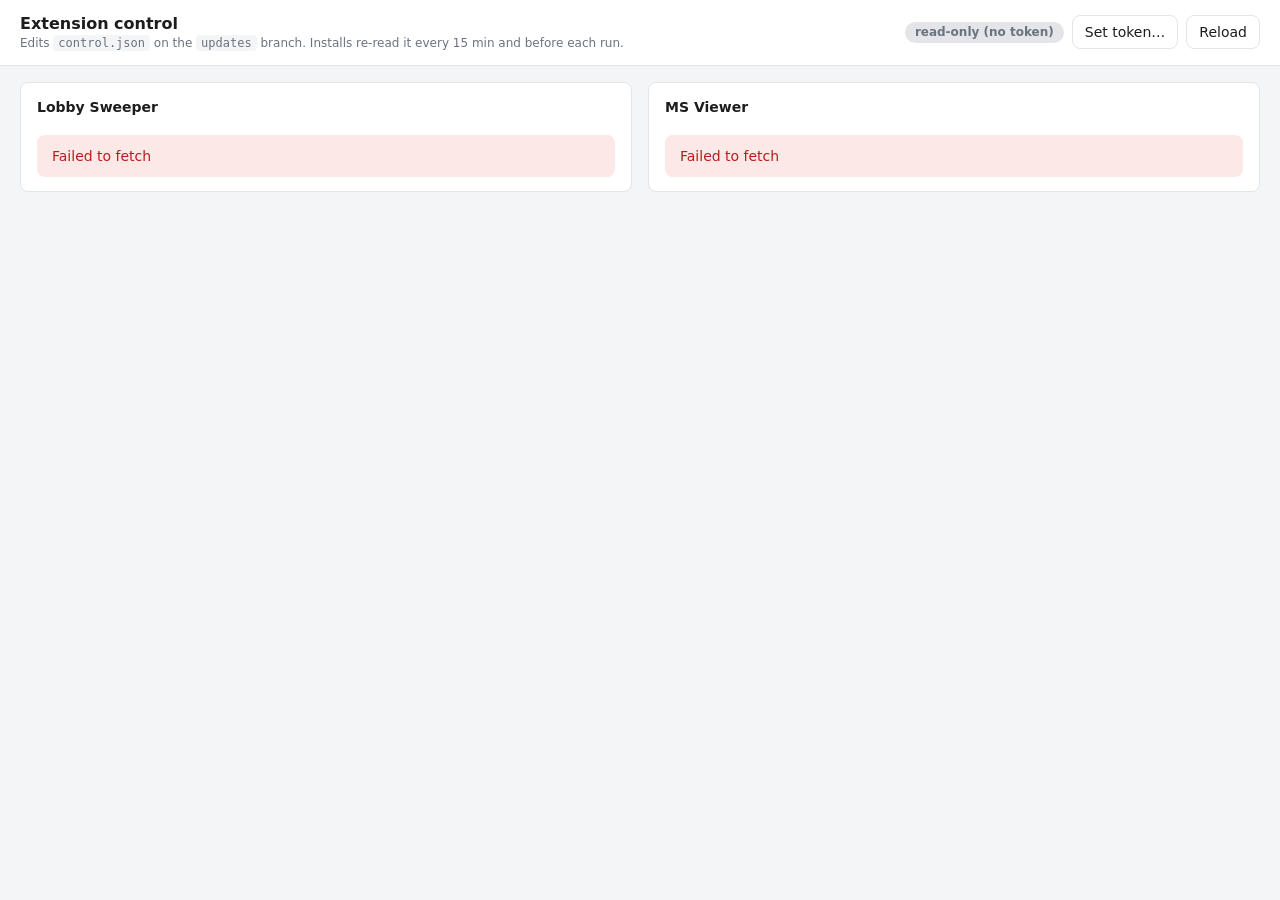
==== .github/admin/index.html @ 785a36aa "Control admin page (GitHub Pages on the updates branch) + publish-admin workflow" ====
<!doctype html>
<html lang="en">
<head>
<meta charset="utf-8" />
<meta name="viewport" content="width=device-width, initial-scale=1" />
<title>Extension control — LTL_Viewer</title>
<style>
  :root { --bg:#f4f5f7; --panel:#fff; --text:#1d1d1f; --muted:#6b7280; --border:#e3e5e8; --primary:#1a73e8;
          --good:#1b7f3b; --good-bg:#e6f4ea; --warn:#b45309; --warn-bg:#fff4e5; --bad:#b91c1c; --bad-bg:#fde8e8; --r:8px; color-scheme: light dark; }
  @media (prefers-color-scheme: dark) { :root { --bg:#15171a; --panel:#1f2226; --text:#e8eaed; --muted:#9aa0a6; --border:#33373d;
          --good-bg:#123a20; --warn-bg:#3d2a0a; --bad-bg:#4a1414; } }
  * { box-sizing: border-box; }
  body { margin:0; font:14px/1.45 system-ui,-apple-system,"Segoe UI",Roboto,sans-serif; color:var(--text); background:var(--bg); }
  header { display:flex; align-items:center; justify-content:space-between; gap:16px; padding:12px 20px; background:var(--panel); border-bottom:1px solid var(--border); flex-wrap:wrap; }
  h1 { font-size:16px; margin:0; } h2 { font-size:14px; margin:0 0 8px; }
  main { padding:16px 20px; display:grid; gap:16px; grid-template-columns:repeat(auto-fit,minmax(460px,1fr)); align-items:start; }
  .card { background:var(--panel); border:1px solid var(--border); border-radius:var(--r); padding:14px 16px; display:grid; gap:10px; }
  .card.wide { grid-column: 1 / -1; }
  .muted { color:var(--muted); } .hint { color:var(--muted); font-size:12px; margin:0; }
  code { font-size:12px; background:var(--bg); padding:1px 5px; border-radius:4px; }
  .btn { border:1px solid var(--border); background:var(--panel); color:var(--text); padding:6px 12px; border-radius:var(--r); cursor:pointer; font:inherit; }
  .btn:hover { border-color:var(--primary); } .btn:disabled { opacity:.5; cursor:not-allowed; }
  .btn-primary { background:var(--primary); color:#fff; border-color:var(--primary); }
  .btn-danger { color:var(--bad); border-color:var(--bad); } .btn-danger:hover { background:var(--bad-bg); }
  .btn-sm { padding:3px 9px; font-size:12px; }
  input[type=text], input[type=password], select, textarea { font:inherit; padding:6px 10px; border:1px solid var(--border); border-radius:var(--r); background:var(--bg); color:var(--text); width:100%; }
  textarea { font:12px/1.4 ui-monospace,Consolas,monospace; min-height:220px; resize:vertical; }
  .row { display:flex; gap:8px; align-items:center; flex-wrap:wrap; }
  .field { display:grid; gap:4px; } .field > label { font-size:12px; color:var(--muted); }
  .pill { display:inline-block; padding:2px 10px; border-radius:999px; font-size:12px; font-weight:600; }
  .pill-good { background:var(--good-bg); color:var(--good); } .pill-bad { background:var(--bad-bg); color:var(--bad); } .pill-warn { background:var(--warn-bg); color:var(--warn); } .pill-muted { background:var(--border); color:var(--muted); }
  .switch { display:inline-flex; align-items:center; gap:8px; cursor:pointer; font-weight:600; }
  .switch input { width:18px; height:18px; }
  table { width:100%; border-collapse:collapse; font-size:13px; }
  th, td { text-align:left; padding:6px 8px; border-bottom:1px solid var(--border); vertical-align:top; }
  th { color:var(--muted); font-weight:600; font-size:12px; }
  td.msg { color:var(--muted); max-width:340px; }
  .banner { padding:10px 14px; border-radius:var(--r); border:1px solid var(--border); background:var(--panel); }
  .banner.ok { background:var(--good-bg); color:var(--good); border-color:transparent; }
  .banner.err { background:var(--bad-bg); color:var(--bad); border-color:transparent; }
  .banner.warn { background:var(--warn-bg); color:var(--warn); border-color:transparent; }
  [hidden] { display:none !important; }
  .dirty { outline:2px solid var(--warn); outline-offset:2px; }
</style>
</head>
<body>
<header>
  <div>
    <h1>Extension control</h1>
    <p class="hint">Edits <code>control.json</code> on the <code>updates</code> branch. Installs re-read it every 15 min and before each run.</p>
  </div>
  <div class="row">
    <span id="who" class="pill pill-muted">not signed in</span>
    <button id="btnToken" class="btn">Set token…</button>
    <button id="btnReload" class="btn">Reload</button>
  </div>
</header>

<div id="banner" class="banner" hidden style="margin:12px 20px 0"></div>

<section id="tokenCard" class="card" style="margin:12px 20px 0" hidden>
  <h2>GitHub token</h2>
  <p class="hint">Needed only to <strong>save</strong>. A fine-grained personal access token for <code>sparrrow1011/LTL_Viewer</code> with <em>Contents: Read and write</em>. Stored in this browser only (localStorage). <a href="https://github.com/settings/personal-access-tokens/new" target="_blank" rel="noopener">Create one</a>.</p>
  <div class="row">
    <input id="token" type="password" placeholder="github_pat_…" autocomplete="off" style="max-width:520px" />
    <button id="btnSaveToken" class="btn btn-primary">Save token</button>
    <button id="btnClearToken" class="btn">Forget</button>
  </div>
</section>

<main id="main"></main>

<template id="tplExt">
  <section class="card ext">
    <div class="row" style="justify-content:space-between">
      <h2 style="margin:0"><span class="name"></span> <span class="ver pill pill-muted"></span></h2>
      <span class="state pill"></span>
    </div>
    <p class="hint sha"></p>

    <label class="switch"><input type="checkbox" class="f-enabled" /> Enabled for everyone</label>
    <div class="field"><label>Message shown when disabled</label><input type="text" class="f-message" placeholder="e.g. Paused for maintenance until 15:00 — Mayowa" /></div>
    <div class="field"><label>Notice shown while enabled (optional)</label><input type="text" class="f-notice" placeholder="e.g. New version out — check for updates" /></div>
    <div class="field"><label>Minimum version allowed</label><div class="row"><input type="text" class="f-minver" style="max-width:140px" /><span class="hint latest"></span><button type="button" class="btn btn-sm f-minver-latest">Use latest</button></div></div>

    <h2 style="margin-top:6px">Per-user overrides <span class="hint">(SMC alias, lowercase)</span></h2>
    <table class="users"><thead><tr><th>Alias</th><th>State</th><th>Message</th><th></th></tr></thead><tbody></tbody></table>
    <div class="row">
      <input type="text" class="f-newuser" placeholder="alias" style="max-width:160px" />
      <input type="text" class="f-newuser-msg" placeholder="message (optional)" style="max-width:320px" />
      <button type="button" class="btn btn-sm btn-danger f-adduser-off">Disable user</button>
      <button type="button" class="btn btn-sm f-adduser-on">Allow user (override global off)</button>
    </div>

    <h2 style="margin-top:6px">Per-install overrides <span class="hint">(install ID from the user's Settings → This install)</span></h2>
    <table class="installs"><thead><tr><th>Install ID</th><th>State</th><th>Message</th><th></th></tr></thead><tbody></tbody></table>
    <div class="row">
      <input type="text" class="f-newinst" placeholder="install id" style="max-width:200px" />
      <input type="text" class="f-newinst-msg" placeholder="message (optional)" style="max-width:320px" />
      <button type="button" class="btn btn-sm btn-danger f-addinst-off">Disable install</button>
      <button type="button" class="btn btn-sm f-addinst-on">Allow install</button>
    </div>

    <details><summary class="hint">Raw JSON</summary><textarea class="raw" spellcheck="false"></textarea><div class="row" style="margin-top:6px"><button type="button" class="btn btn-sm f-apply-raw">Apply raw JSON to form</button></div></details>

    <div class="row" style="justify-content:space-between; margin-top:4px">
      <span class="hint dirtymsg"></span>
      <div class="row">
        <button type="button" class="btn f-revert">Revert</button>
        <button type="button" class="btn btn-primary f-save">Save to GitHub</button>
      </div>
    </div>
  </section>
</template>

<script>
(() => {
  "use strict";
  const OWNER = "sparrrow1011", REPO = "LTL_Viewer", BRANCH = "updates";
  const EXTS = [
    { slug: "lobby-sweeper", name: "Lobby Sweeper" },
    { slug: "ms-viewer", name: "MS Viewer" },
  ];
  const RAW = (p) => `https://raw.githubusercontent.com/${OWNER}/${REPO}/${BRANCH}/${p}?t=${Date.now()}`;
  const API = `https://api.github.com/repos/${OWNER}/${REPO}/contents`;
  const $ = (sel, root = document) => root.querySelector(sel);
  const esc = (s) => String(s ?? "").replace(/[&<>"']/g, (c) => ({ "&": "&amp;", "<": "&lt;", ">": "&gt;", '"': "&quot;", "'": "&#39;" }[c]));
  const token = () => localStorage.getItem("ltl.admin.token") || "";

  function banner(kind, html) {
    const b = $("#banner");
    if (!html) { b.hidden = true; return; }
    b.className = `banner ${kind}`; b.innerHTML = html; b.hidden = false;
  }

  // ── auth ────────────────────────────────────────────────────────────────
  async function whoami() {
    const t = token();
    const pill = $("#who");
    if (!t) { pill.className = "pill pill-muted"; pill.textContent = "read-only (no token)"; return null; }
    try {
      const r = await fetch("https://api.github.com/user", { headers: { Authorization: `Bearer ${t}`, Accept: "application/vnd.github+json" } });
      if (!r.ok) throw new Error(`HTTP ${r.status}`);
      const u = await r.json();
      pill.className = "pill pill-good"; pill.textContent = `signed in as ${u.login}`;
      return u.login;
    } catch (e) {
      pill.className = "pill pill-bad"; pill.textContent = `token rejected (${e.message})`;
      return null;
    }
  }
  $("#btnToken").onclick = () => { $("#tokenCard").hidden = !$("#tokenCard").hidden; $("#token").value = token(); };
  $("#btnSaveToken").onclick = async () => { localStorage.setItem("ltl.admin.token", $("#token").value.trim()); $("#tokenCard").hidden = true; await whoami(); };
  $("#btnClearToken").onclick = async () => { localStorage.removeItem("ltl.admin.token"); $("#token").value = ""; await whoami(); };
  $("#btnReload").onclick = () => loadAll();

  // ── model ───────────────────────────────────────────────────────────────
  const state = {}; // slug -> { doc, orig, sha, latest, card }

  const normalize = (d) => ({
    _readme: d._readme,
    enabled: d.enabled !== false,
    message: d.message || "",
    notice: d.notice || "",
    minVersion: d.minVersion || "",
    users: d.users || {},
    installs: d.installs || {},
  });
  const serialize = (d) => {
    const out = {};
    if (d._readme) out._readme = d._readme;
    out.enabled = d.enabled; out.message = d.message; out.notice = d.notice; out.minVersion = d.minVersion;
    out.users = d.users; out.installs = d.installs;
    return JSON.stringify(out, null, 2) + "\n";
  };

  async function loadOne(ext) {
    const [ctlRes, updRes] = await Promise.all([fetch(RAW(`${ext.slug}/control.json`)), fetch(RAW(`${ext.slug}/updates.json`))]);
    if (!ctlRes.ok) throw new Error(`control.json HTTP ${ctlRes.status} — has the sign workflow run for ${ext.name} yet?`);
    const doc = normalize(await ctlRes.json());
    let latest = "";
    if (updRes.ok) {
      const u = await updRes.json();
      const vs = Object.values(u.addons || {}).flatMap((a) => (a.updates || []).map((x) => x.version));
      latest = vs.sort((a, b) => cmpVer(a, b)).pop() || "";
    }
    // sha needed for the write; requires the API (unauthenticated is fine for public repos).
    let sha = null;
    try {
      const meta = await fetch(`${API}/${ext.slug}/control.json?ref=${BRANCH}`, { headers: { Accept: "application/vnd.github+json", ...(token() ? { Authorization: `Bearer ${token()}` } : {}) } });
      if (meta.ok) sha = (await meta.json()).sha;
    } catch (_) { /* save will re-fetch */ }
    return { doc, orig: JSON.parse(JSON.stringify(doc)), sha, latest };
  }
  const cmpVer = (a, b) => { const pa = a.split(".").map(Number), pb = b.split(".").map(Number); for (let i = 0; i < Math.max(pa.length, pb.length); i++) { const d = (pa[i] || 0) - (pb[i] || 0); if (d) return d; } return 0; };

  // ── render ──────────────────────────────────────────────────────────────
  function render(ext) {
    const s = state[ext.slug];
    const c = s.card, d = s.doc;
    $(".name", c).textContent = ext.name;
    $(".ver", c).textContent = s.latest ? `latest ${s.latest}` : "";
    $(".latest", c).textContent = s.latest ? `latest published: ${s.latest}` : "";
    $(".sha", c).innerHTML = `<code>${ext.slug}/control.json</code>${s.sha ? ` · sha ${s.sha.slice(0, 7)}` : ""}`;
    $(".f-enabled", c).checked = d.enabled;
    $(".f-message", c).value = d.message;
    $(".f-notice", c).value = d.notice;
    $(".f-minver", c).value = d.minVersion;
    const st = $(".state", c);
    const offUsers = Object.values(d.users).filter((u) => u.enabled === false).length;
    const offInst = Object.values(d.installs).filter((u) => u.enabled === false).length;
    if (!d.enabled) { st.className = "pill pill-bad"; st.textContent = "DISABLED for everyone"; }
    else if (offUsers || offInst) { st.className = "pill pill-warn"; st.textContent = `enabled · ${offUsers} user(s), ${offInst} install(s) disabled`; }
    else { st.className = "pill pill-good"; st.textContent = "enabled for everyone"; }

    const rows = (map, kind) => Object.entries(map).map(([k, v]) => `
      <tr><td><code>${esc(k)}</code></td>
      <td>${v.enabled === false ? '<span class="pill pill-bad">disabled</span>' : '<span class="pill pill-good">allowed</span>'}</td>
      <td class="msg">${esc(v.message || "")}</td>
      <td><button type="button" class="btn btn-sm" data-rm="${kind}" data-key="${esc(k)}">Remove</button></td></tr>`).join("");
    $(".users tbody", c).innerHTML = rows(d.users, "users") || '<tr><td colspan="4" class="muted">none</td></tr>';
    $(".installs tbody", c).innerHTML = rows(d.installs, "installs") || '<tr><td colspan="4" class="muted">none</td></tr>';
    $(".raw", c).value = serialize(d);
    const dirty = serialize(d) !== serialize(s.orig);
    c.classList.toggle("dirty", dirty);
    $(".dirtymsg", c).textContent = dirty ? "Unsaved changes" : "";
    $(".f-save", c).disabled = !dirty;
    $(".f-revert", c).disabled = !dirty;
  }

  function readForm(ext) {
    const s = state[ext.slug], c = s.card, d = s.doc;
    d.enabled = $(".f-enabled", c).checked;
    d.message = $(".f-message", c).value.trim();
    d.notice = $(".f-notice", c).value.trim();
    d.minVersion = $(".f-minver", c).value.trim();
  }

  function wire(ext) {
    const s = state[ext.slug], c = s.card;
    for (const sel of [".f-enabled", ".f-message", ".f-notice", ".f-minver"]) $(sel, c).addEventListener("input", () => { readForm(ext); render(ext); });
    $(".f-minver-latest", c).onclick = () => { s.doc.minVersion = s.latest; render(ext); };
    const add = (kind, keySel, msgSel, enabled) => () => {
      const key = $(keySel, c).value.trim().toLowerCase();
      if (!key) return;
      const entry = { enabled };
      const m = $(msgSel, c).value.trim(); if (m) entry.message = m;
      s.doc[kind][key] = entry;
      $(keySel, c).value = ""; $(msgSel, c).value = "";
      render(ext);
    };
    $(".f-adduser-off", c).onclick = add("users", ".f-newuser", ".f-newuser-msg", false);
    $(".f-adduser-on", c).onclick = add("users", ".f-newuser", ".f-newuser-msg", true);
    $(".f-addinst-off", c).onclick = add("installs", ".f-newinst", ".f-newinst-msg", false);
    $(".f-addinst-on", c).onclick = add("installs", ".f-newinst", ".f-newinst-msg", true);
    c.addEventListener("click", (e) => {
      const b = e.target.closest("[data-rm]");
      if (!b) return;
      delete s.doc[b.dataset.rm][b.dataset.key];
      render(ext);
    });
    $(".f-apply-raw", c).onclick = () => {
      try { s.doc = normalize(JSON.parse($(".raw", c).value)); render(ext); banner(); }
      catch (e) { banner("err", `Raw JSON invalid: ${esc(e.message)}`); }
    };
    $(".f-revert", c).onclick = () => { s.doc = JSON.parse(JSON.stringify(s.orig)); render(ext); };
    $(".f-save", c).onclick = () => save(ext);
  }

  // ── save (GitHub contents API, PUT with sha) ────────────────────────────
  async function save(ext) {
    const t = token();
    if (!t) { $("#tokenCard").hidden = false; banner("warn", "Set a GitHub token first (top right) — needed to write to the repo."); return; }
    const s = state[ext.slug];
    readForm(ext);
    const body = serialize(s.doc);
    $(".f-save", s.card).disabled = true;
    try {
      // Always fetch the current sha right before writing (someone else may have saved).
      const meta = await fetch(`${API}/${ext.slug}/control.json?ref=${BRANCH}`, { headers: { Authorization: `Bearer ${t}`, Accept: "application/vnd.github+json" } });
      if (!meta.ok) throw new Error(`read sha: HTTP ${meta.status}`);
      const sha = (await meta.json()).sha;
      const summary = summarize(s.orig, s.doc);
      const r = await fetch(`${API}/${ext.slug}/control.json`, {
        method: "PUT",
        headers: { Authorization: `Bearer ${t}`, Accept: "application/vnd.github+json", "Content-Type": "application/json" },
        body: JSON.stringify({ message: `${ext.slug} control: ${summary}`, content: btoa(unescape(encodeURIComponent(body))), sha, branch: BRANCH }),
      });
      if (!r.ok) throw new Error(`HTTP ${r.status}: ${(await r.text()).slice(0, 200)}`);
      const out = await r.json();
      s.sha = out.content.sha; s.orig = JSON.parse(JSON.stringify(s.doc));
      render(ext);
      banner("ok", `${ext.name} saved (${esc(summary)}). Installs pick it up within 15 minutes, or on their next Run / Re-check.`);
    } catch (e) {
      banner("err", `Save failed for ${ext.name}: ${esc(e.message)}`);
      render(ext);
    }
  }
  function summarize(a, b) {
    const parts = [];
    if (a.enabled !== b.enabled) parts.push(b.enabled ? "enable all" : "DISABLE all");
    if (a.minVersion !== b.minVersion) parts.push(`minVersion ${b.minVersion}`);
    if (a.notice !== b.notice) parts.push(b.notice ? "notice set" : "notice cleared");
    if (a.message !== b.message) parts.push("message changed");
    for (const kind of ["users", "installs"]) {
      const ak = Object.keys(a[kind]), bk = Object.keys(b[kind]);
      for (const k of bk) if (!ak.includes(k) || JSON.stringify(a[kind][k]) !== JSON.stringify(b[kind][k])) parts.push(`${b[kind][k].enabled === false ? "disable" : "allow"} ${k}`);
      for (const k of ak) if (!bk.includes(k)) parts.push(`remove ${k}`);
    }
    return parts.join(", ") || "no-op";
  }

  // ── boot ────────────────────────────────────────────────────────────────
  async function loadAll() {
    banner();
    const main = $("#main"); main.innerHTML = "";
    await whoami();
    for (const ext of EXTS) {
      const card = $("#tplExt").content.firstElementChild.cloneNode(true);
      main.appendChild(card);
      try {
        state[ext.slug] = { ...(await loadOne(ext)), card };
        wire(ext); render(ext);
      } catch (e) {
        card.innerHTML = `<h2>${esc(ext.name)}</h2><div class="banner err">${esc(e.message)}</div>`;
      }
    }
  }
  loadAll();
})();
</script>
</body>
</html>
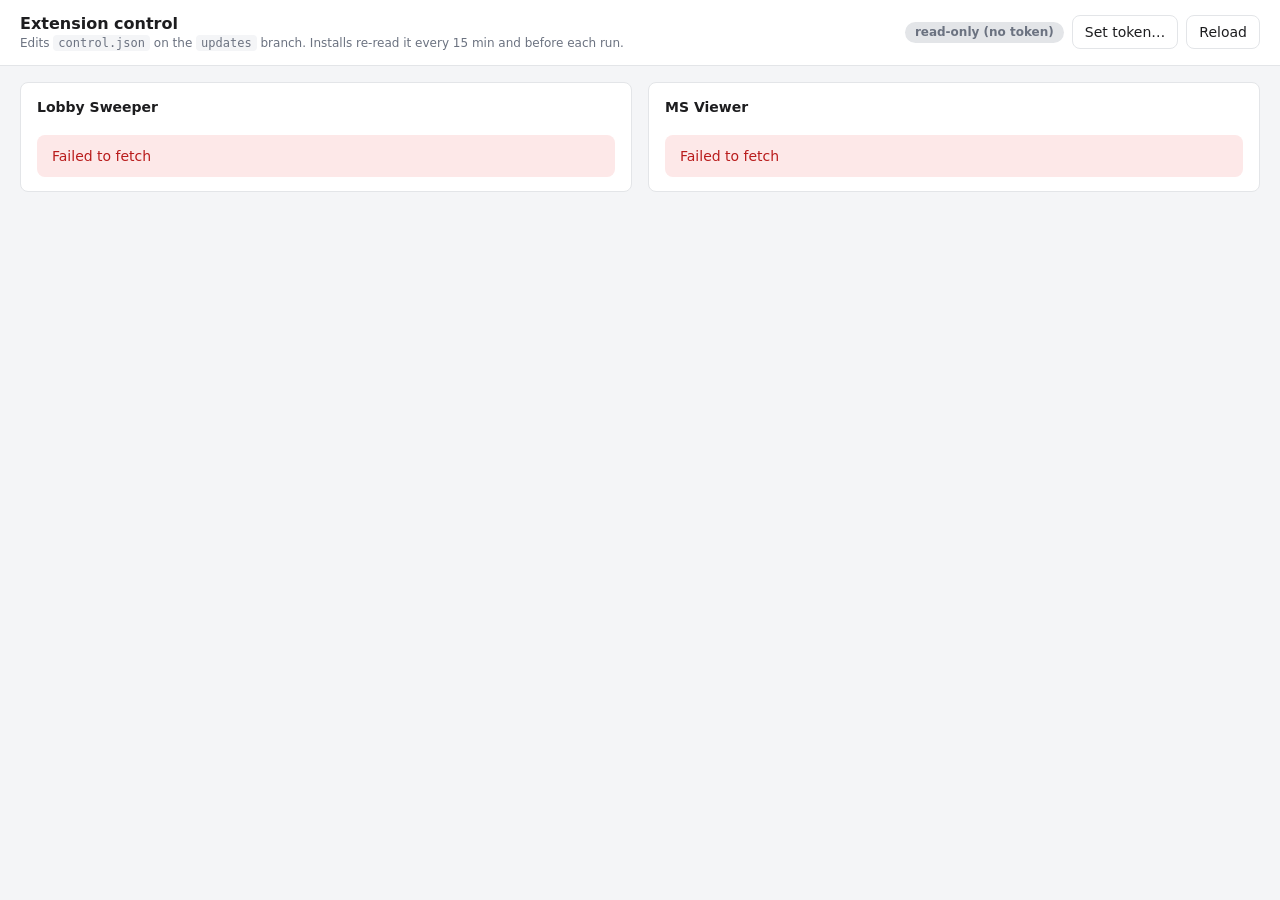
==== commit f373d5b2: "Admin page: unmissable unsaved-changes bar, confirm before disable-all, refuse minVersion above late" ====
--- a/.github/admin/index.html
+++ b/.github/admin/index.html
@@ -40,7 +40,9 @@
   .banner.err { background:var(--bad-bg); color:var(--bad); border-color:transparent; }
   .banner.warn { background:var(--warn-bg); color:var(--warn); border-color:transparent; }
   [hidden] { display:none !important; }
-  .dirty { outline:2px solid var(--warn); outline-offset:2px; }
+  .dirty { outline:3px solid var(--warn); outline-offset:2px; }
+  .dirtybar { background:var(--warn-bg); color:var(--warn); border-radius:var(--r); padding:8px 12px; font-weight:600; }
+  .dirtybar.danger { background:var(--bad-bg); color:var(--bad); }
 </style>
 </head>
 <body>
@@ -74,9 +76,10 @@
   <section class="card ext">
     <div class="row" style="justify-content:space-between">
       <h2 style="margin:0"><span class="name"></span> <span class="ver pill pill-muted"></span></h2>
-      <span class="state pill"></span>
+      <span class="state pill" title="Saved state (what installs currently see)"></span>
     </div>
     <p class="hint sha"></p>
+    <p class="hint">The pill shows the <strong>saved</strong> state. Fields below are a draft until you click Save.</p>
 
     <label class="switch"><input type="checkbox" class="f-enabled" /> Enabled for everyone</label>
     <div class="field"><label>Message shown when disabled</label><input type="text" class="f-message" placeholder="e.g. Paused for maintenance until 15:00 — Mayowa" /></div>
@@ -103,12 +106,10 @@
 
     <details><summary class="hint">Raw JSON</summary><textarea class="raw" spellcheck="false"></textarea><div class="row" style="margin-top:6px"><button type="button" class="btn btn-sm f-apply-raw">Apply raw JSON to form</button></div></details>
 
-    <div class="row" style="justify-content:space-between; margin-top:4px">
-      <span class="hint dirtymsg"></span>
-      <div class="row">
-        <button type="button" class="btn f-revert">Revert</button>
-        <button type="button" class="btn btn-primary f-save">Save to GitHub</button>
-      </div>
+    <div class="dirtybar dirtymsg" hidden></div>
+    <div class="row" style="justify-content:flex-end; margin-top:4px">
+      <button type="button" class="btn f-revert">Revert</button>
+      <button type="button" class="btn btn-primary f-save">Save to GitHub</button>
     </div>
   </section>
 </template>
@@ -223,7 +224,14 @@
     $(".raw", c).value = serialize(d);
     const dirty = serialize(d) !== serialize(s.orig);
     c.classList.toggle("dirty", dirty);
-    $(".dirtymsg", c).textContent = dirty ? "Unsaved changes" : "";
+    const bar = $(".dirtymsg", c);
+    if (dirty) {
+      const sum = summarize(s.orig, d);
+      const danger = /DISABLE all|minVersion/.test(sum);
+      bar.className = `dirtybar dirtymsg${danger ? " danger" : ""}`;
+      bar.textContent = `Unsaved: ${sum}${danger ? " — this affects every install." : ""} Nothing changes until you click Save.`;
+      bar.hidden = false;
+    } else bar.hidden = true;
     $(".f-save", c).disabled = !dirty;
     $(".f-revert", c).disabled = !dirty;
   }
@@ -273,6 +281,16 @@
     if (!t) { $("#tokenCard").hidden = false; banner("warn", "Set a GitHub token first (top right) — needed to write to the repo."); return; }
     const s = state[ext.slug];
     readForm(ext);
+    const summary = summarize(s.orig, s.doc);
+    if (/DISABLE all/.test(summary)) {
+      const allowed = Object.entries(s.doc.users).filter(([, v]) => v.enabled === true).map(([k]) => k);
+      const ok = confirm(`This will DISABLE ${ext.name} for EVERY install${allowed.length ? ` except: ${allowed.join(", ")}` : ""}.\n\nMessage users will see: "${s.doc.message || "(none)"}"\n\nContinue?`);
+      if (!ok) return;
+    }
+    if (/minVersion/.test(summary) && s.doc.minVersion && s.latest && cmpVer(s.doc.minVersion, s.latest) > 0) {
+      banner("err", `Minimum version ${esc(s.doc.minVersion)} is higher than the latest published ${esc(s.latest)} — that would block everyone. Not saved.`);
+      return;
+    }
     const body = serialize(s.doc);
     $(".f-save", s.card).disabled = true;
     try {
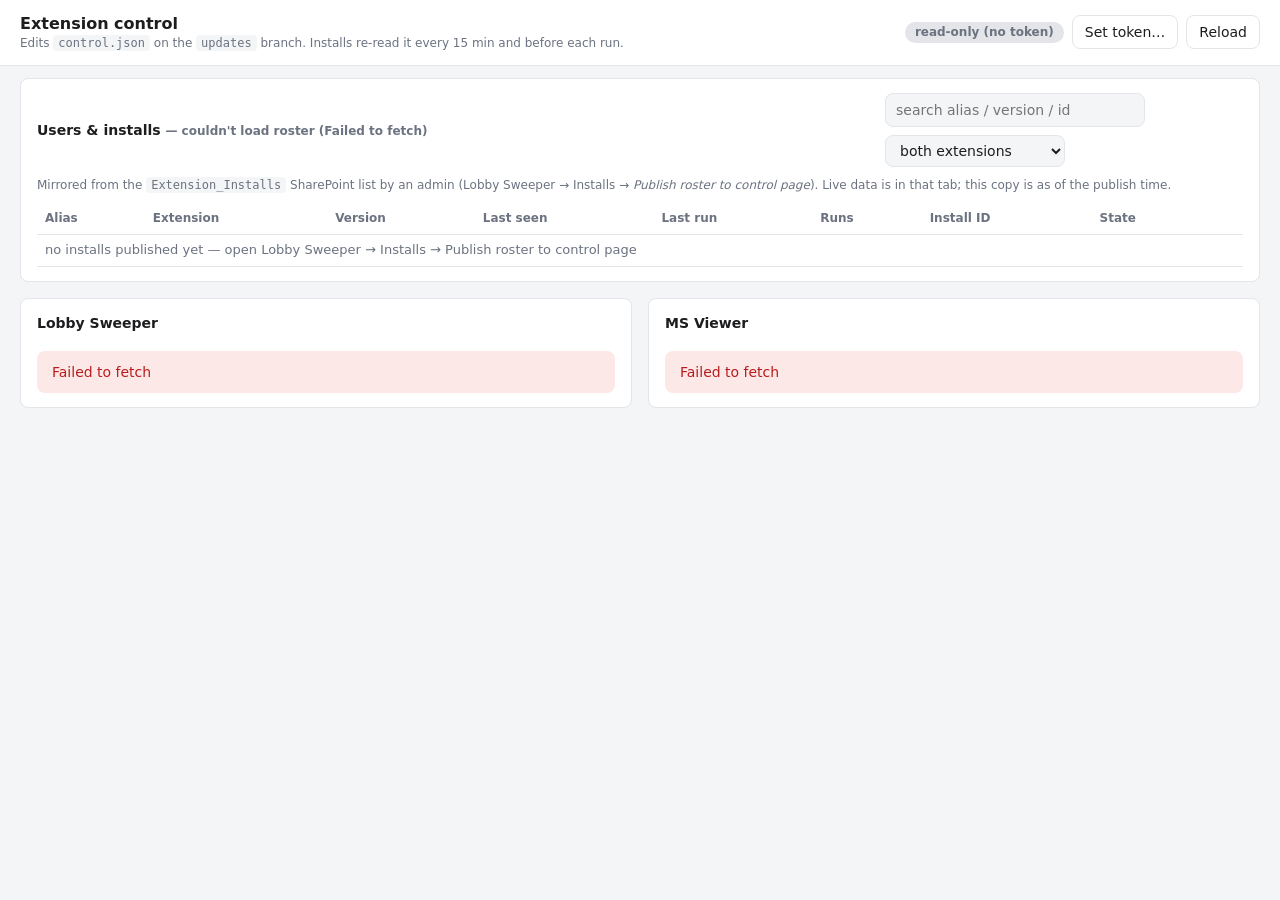
==== commit 3a0cd828: "Users on the control page: Installs tab publishes roster.json (admin token) and links each install t" ====
--- a/.github/admin/index.html
+++ b/.github/admin/index.html
@@ -70,6 +70,18 @@
   </div>
 </section>
 
+<section id="usersCard" class="card" style="margin:12px 20px 0">
+  <div class="row" style="justify-content:space-between">
+    <h2 style="margin:0">Users &amp; installs <span id="usersMeta" class="hint"></span></h2>
+    <div class="row">
+      <input id="usersSearch" type="text" placeholder="search alias / version / id" style="max-width:260px" />
+      <select id="usersExt" style="max-width:180px"><option value="">both extensions</option><option value="lobby-sweeper">Lobby Sweeper</option><option value="ms-viewer">MS Viewer</option></select>
+    </div>
+  </div>
+  <p class="hint">Mirrored from the <code>Extension_Installs</code> SharePoint list by an admin (Lobby Sweeper → Installs → <em>Publish roster to control page</em>). Live data is in that tab; this copy is as of the publish time.</p>
+  <table><thead><tr><th>Alias</th><th>Extension</th><th>Version</th><th>Last seen</th><th>Last run</th><th>Runs</th><th>Install ID</th><th>State</th><th></th></tr></thead><tbody id="usersBody"><tr><td colspan="9" class="muted">loading…</td></tr></tbody></table>
+</section>
+
 <main id="main"></main>
 
 <template id="tplExt">
@@ -234,6 +246,7 @@
     } else bar.hidden = true;
     $(".f-save", c).disabled = !dirty;
     $(".f-revert", c).disabled = !dirty;
+    if (typeof renderUsers === "function" && roster) renderUsers();
   }
 
   function readForm(ext) {
@@ -328,6 +341,82 @@
     return parts.join(", ") || "no-op";
   }
 
+  // ── users roster (roster.json mirrored from SharePoint) ─────────────────
+  let roster = null;
+  async function loadRoster() {
+    try {
+      const r = await fetch(RAW("roster.json"));
+      if (r.status === 404) { roster = { installs: [] }; $("#usersMeta").textContent = "— not published yet"; renderUsers(); return; }
+      if (!r.ok) throw new Error(`HTTP ${r.status}`);
+      roster = await r.json();
+      $("#usersMeta").textContent = `— ${roster.count ?? roster.installs.length} install(s), published ${new Date(roster.publishedAt).toLocaleString()}`;
+    } catch (e) {
+      roster = { installs: [] };
+      $("#usersMeta").textContent = `— couldn't load roster (${e.message})`;
+    }
+    renderUsers();
+  }
+  const age = (iso) => {
+    if (!iso) return '<span class="muted">—</span>';
+    const h = (Date.now() - Date.parse(iso)) / 3.6e6;
+    const cls = h < 24 ? "pill-good" : h < 168 ? "pill-warn" : "pill-muted";
+    const t = h < 1 ? `${Math.round(h * 60)} min` : h < 48 ? `${Math.round(h)} h` : `${Math.round(h / 24)} d`;
+    return `<span class="pill ${cls}" title="${esc(new Date(iso).toLocaleString())}">${t} ago</span>`;
+  };
+  function userState(inst) {
+    const s = state[inst.extension]; if (!s) return { txt: "", cls: "pill-muted" };
+    const d = s.doc, u = inst.alias && d.users[inst.alias], i = d.installs[inst.installId];
+    if ((u && u.enabled === false) || (i && i.enabled === false)) return { txt: "disabled", cls: "pill-bad", off: true };
+    if (!d.enabled && !(u && u.enabled === true) && !(i && i.enabled === true)) return { txt: "disabled (global)", cls: "pill-bad" };
+    if (d.minVersion && cmpVer(inst.version || "0", d.minVersion) < 0) return { txt: `blocked: needs ≥ ${d.minVersion}`, cls: "pill-warn" };
+    return { txt: "enabled", cls: "pill-good" };
+  }
+  function renderUsers() {
+    const q = $("#usersSearch").value.trim().toLowerCase(), ext = $("#usersExt").value;
+    const rows = (roster?.installs || [])
+      .filter((r) => (!ext || r.extension === ext) && (!q || [r.alias, r.version, r.installId, r.extension].some((v) => String(v || "").toLowerCase().includes(q))))
+      .sort((a, b) => (Date.parse(b.lastSeen) || 0) - (Date.parse(a.lastSeen) || 0));
+    $("#usersBody").innerHTML = rows.length ? rows.map((r) => {
+      const st = userState(r);
+      const dis = st.off
+        ? `<button type="button" class="btn btn-sm" data-uact="enable" data-ext="${esc(r.extension)}" data-alias="${esc(r.alias)}" data-install="${esc(r.installId)}">Re-enable</button>`
+        : `<button type="button" class="btn btn-sm btn-danger" data-uact="disable" data-ext="${esc(r.extension)}" data-alias="${esc(r.alias)}" data-install="${esc(r.installId)}">Disable</button>`;
+      return `<tr><td>${r.alias ? `<code>${esc(r.alias)}</code>` : '<span class="muted">unknown</span>'}</td><td>${r.extension === "lobby-sweeper" ? "Lobby Sweeper" : r.extension === "ms-viewer" ? "MS Viewer" : esc(r.extension)}</td><td>${esc(r.version)}</td><td>${age(r.lastSeen)}</td><td>${age(r.lastRun)}</td><td>${esc(r.runs)}</td><td><code>${esc(r.installId)}</code></td><td><span class="pill ${st.cls}">${esc(st.txt)}</span></td><td>${dis}</td></tr>`;
+    }).join("") : '<tr><td colspan="9" class="muted">no installs published yet — open Lobby Sweeper → Installs → Publish roster to control page</td></tr>';
+  }
+  $("#usersSearch").addEventListener("input", renderUsers);
+  $("#usersExt").addEventListener("change", renderUsers);
+  $("#usersBody").addEventListener("click", (e) => {
+    const b = e.target.closest("[data-uact]"); if (!b) return;
+    const s = state[b.dataset.ext]; if (!s) return;
+    const key = b.dataset.alias || null, inst = b.dataset.install;
+    if (b.dataset.uact === "disable") {
+      const msg = prompt(`Message shown to ${key || inst} when they open the extension (optional):`, "");
+      if (msg === null) return;
+      const entry = { enabled: false }; if (msg.trim()) entry.message = msg.trim();
+      if (key) s.doc.users[key] = entry; else s.doc.installs[inst] = entry; // alias preferred; install id when alias unknown
+    } else {
+      if (key) delete s.doc.users[key];
+      delete s.doc.installs[inst];
+    }
+    const ext = EXTS.find((x) => x.slug === b.dataset.ext);
+    render(ext); renderUsers();
+    s.card.scrollIntoView({ behavior: "smooth", block: "start" });
+    banner("warn", `Draft updated for ${ext.name} — scroll down and click <strong>Save to GitHub</strong> to apply.`);
+  });
+
+  // Deep link from the Installs tab: #ext=…&alias=…&install=…
+  function applyHash() {
+    const p = new URLSearchParams(location.hash.replace(/^#/, ""));
+    const slug = p.get("ext"), alias = (p.get("alias") || "").toLowerCase(), inst = p.get("install") || "";
+    if (!slug || !state[slug]) return;
+    const c = state[slug].card;
+    if (alias) $(".f-newuser", c).value = alias; else if (inst) $(".f-newinst", c).value = inst;
+    c.scrollIntoView({ behavior: "smooth", block: "start" });
+    banner("warn", `Pre-filled ${alias ? `alias <code>${esc(alias)}</code>` : `install <code>${esc(inst)}</code>`} on the ${esc(EXTS.find((x) => x.slug === slug).name)} card — click <strong>Disable user</strong> (or install) and then Save.`);
+    history.replaceState(null, "", location.pathname);
+  }
+
   // ── boot ────────────────────────────────────────────────────────────────
   async function loadAll() {
     banner();
@@ -343,6 +432,8 @@
         card.innerHTML = `<h2>${esc(ext.name)}</h2><div class="banner err">${esc(e.message)}</div>`;
       }
     }
+    await loadRoster();
+    applyHash();
   }
   loadAll();
 })();
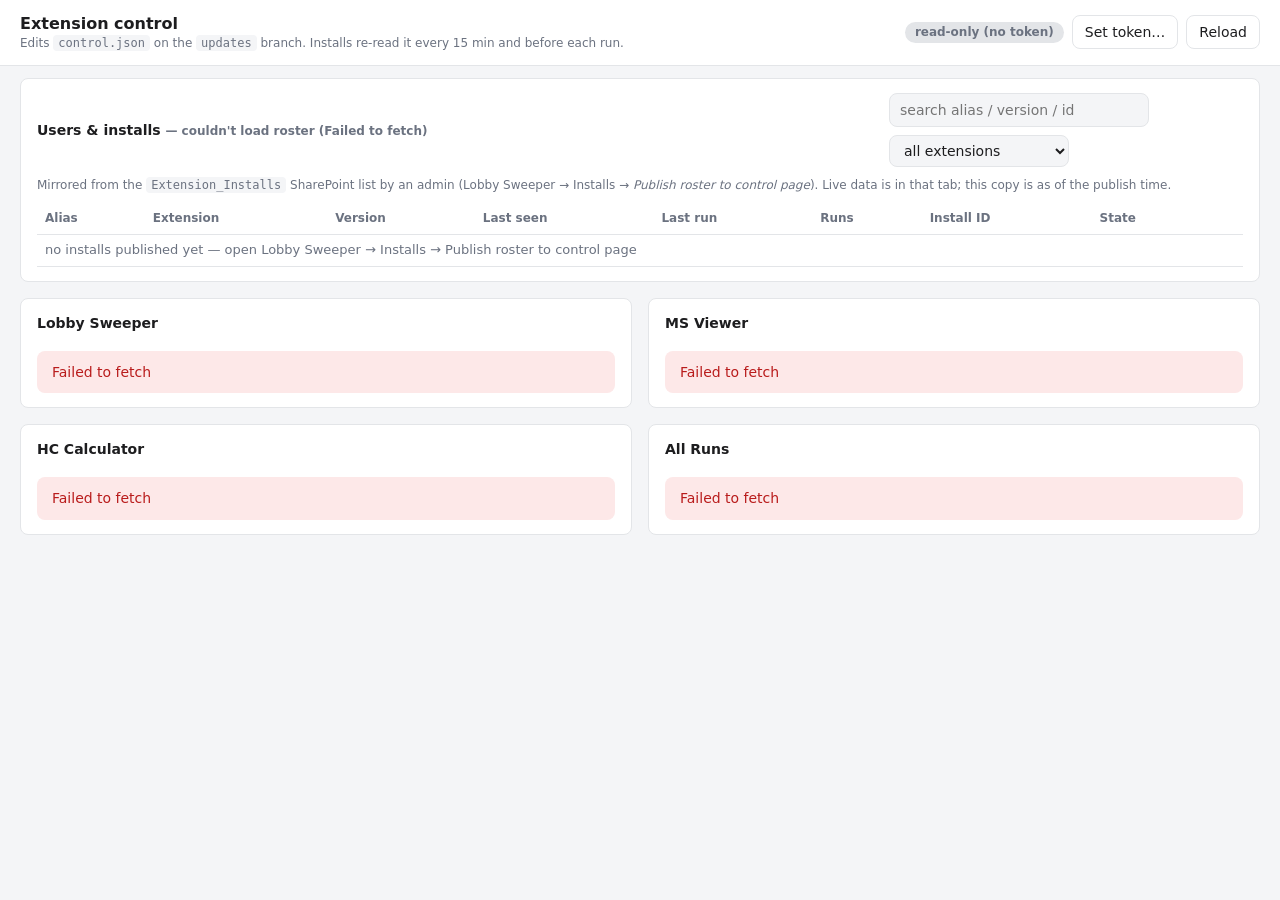
==== commit c470ade4: "All Runs extension (runs/): live SMC+FMC dashboard, CI/control/admin wiring; sweeper roster lists al" ====
--- a/.github/admin/index.html
+++ b/.github/admin/index.html
@@ -75,7 +75,7 @@
     <h2 style="margin:0">Users &amp; installs <span id="usersMeta" class="hint"></span></h2>
     <div class="row">
       <input id="usersSearch" type="text" placeholder="search alias / version / id" style="max-width:260px" />
-      <select id="usersExt" style="max-width:180px"><option value="">both extensions</option><option value="lobby-sweeper">Lobby Sweeper</option><option value="ms-viewer">MS Viewer</option></select>
+      <select id="usersExt" style="max-width:180px"><option value="">all extensions</option><option value="lobby-sweeper">Lobby Sweeper</option><option value="ms-viewer">MS Viewer</option><option value="hc-calculator">HC Calculator</option><option value="all-runs">All Runs</option></select>
     </div>
   </div>
   <p class="hint">Mirrored from the <code>Extension_Installs</code> SharePoint list by an admin (Lobby Sweeper → Installs → <em>Publish roster to control page</em>). Live data is in that tab; this copy is as of the publish time.</p>
@@ -97,6 +97,7 @@
     <div class="field"><label>Message shown when disabled</label><input type="text" class="f-message" placeholder="e.g. Paused for maintenance until 15:00 — Mayowa" /></div>
     <div class="field"><label>Notice shown while enabled (optional)</label><input type="text" class="f-notice" placeholder="e.g. New version out — check for updates" /></div>
     <div class="field"><label>Minimum version allowed</label><div class="row"><input type="text" class="f-minver" style="max-width:140px" /><span class="hint latest"></span><button type="button" class="btn btn-sm f-minver-latest">Use latest</button></div></div>
+    <div class="field"><label>Admins <span class="hint">(aliases, comma-separated — see the Installs tab and can publish the roster)</span></label><input type="text" class="f-admins" placeholder="mayowas, jdoe" /></div>
 
     <h2 style="margin-top:6px">Per-user overrides <span class="hint">(SMC alias, lowercase)</span></h2>
     <table class="users"><thead><tr><th>Alias</th><th>State</th><th>Message</th><th></th></tr></thead><tbody></tbody></table>
@@ -133,6 +134,8 @@
   const EXTS = [
     { slug: "lobby-sweeper", name: "Lobby Sweeper" },
     { slug: "ms-viewer", name: "MS Viewer" },
+    { slug: "hc-calculator", name: "HC Calculator" },
+    { slug: "all-runs", name: "All Runs" },
   ];
   const RAW = (p) => `https://raw.githubusercontent.com/${OWNER}/${REPO}/${BRANCH}/${p}?t=${Date.now()}`;
   const API = `https://api.github.com/repos/${OWNER}/${REPO}/contents`;
@@ -176,6 +179,7 @@
     message: d.message || "",
     notice: d.notice || "",
     minVersion: d.minVersion || "",
+    admins: Array.isArray(d.admins) ? d.admins.map((a) => String(a).trim().toLowerCase()).filter(Boolean) : [],
     users: d.users || {},
     installs: d.installs || {},
   });
@@ -183,7 +187,7 @@
     const out = {};
     if (d._readme) out._readme = d._readme;
     out.enabled = d.enabled; out.message = d.message; out.notice = d.notice; out.minVersion = d.minVersion;
-    out.users = d.users; out.installs = d.installs;
+    out.admins = d.admins; out.users = d.users; out.installs = d.installs;
     return JSON.stringify(out, null, 2) + "\n";
   };
 
@@ -219,6 +223,7 @@
     $(".f-message", c).value = d.message;
     $(".f-notice", c).value = d.notice;
     $(".f-minver", c).value = d.minVersion;
+    if (document.activeElement !== $(".f-admins", c)) $(".f-admins", c).value = d.admins.join(", ");
     const st = $(".state", c);
     const offUsers = Object.values(d.users).filter((u) => u.enabled === false).length;
     const offInst = Object.values(d.installs).filter((u) => u.enabled === false).length;
@@ -255,11 +260,12 @@
     d.message = $(".f-message", c).value.trim();
     d.notice = $(".f-notice", c).value.trim();
     d.minVersion = $(".f-minver", c).value.trim();
+    d.admins = $(".f-admins", c).value.split(/[,\s]+/).map((a) => a.trim().toLowerCase()).filter(Boolean);
   }
 
   function wire(ext) {
     const s = state[ext.slug], c = s.card;
-    for (const sel of [".f-enabled", ".f-message", ".f-notice", ".f-minver"]) $(sel, c).addEventListener("input", () => { readForm(ext); render(ext); });
+    for (const sel of [".f-enabled", ".f-message", ".f-notice", ".f-minver", ".f-admins"]) $(sel, c).addEventListener("input", () => { readForm(ext); render(ext); });
     $(".f-minver-latest", c).onclick = () => { s.doc.minVersion = s.latest; render(ext); };
     const add = (kind, keySel, msgSel, enabled) => () => {
       const key = $(keySel, c).value.trim().toLowerCase();
@@ -333,6 +339,7 @@
     if (a.minVersion !== b.minVersion) parts.push(`minVersion ${b.minVersion}`);
     if (a.notice !== b.notice) parts.push(b.notice ? "notice set" : "notice cleared");
     if (a.message !== b.message) parts.push("message changed");
+    if (a.admins.join() !== b.admins.join()) parts.push(`admins: ${b.admins.join(", ") || "none"}`);
     for (const kind of ["users", "installs"]) {
       const ak = Object.keys(a[kind]), bk = Object.keys(b[kind]);
       for (const k of bk) if (!ak.includes(k) || JSON.stringify(a[kind][k]) !== JSON.stringify(b[kind][k])) parts.push(`${b[kind][k].enabled === false ? "disable" : "allow"} ${k}`);
@@ -381,7 +388,7 @@
       const dis = st.off
         ? `<button type="button" class="btn btn-sm" data-uact="enable" data-ext="${esc(r.extension)}" data-alias="${esc(r.alias)}" data-install="${esc(r.installId)}">Re-enable</button>`
         : `<button type="button" class="btn btn-sm btn-danger" data-uact="disable" data-ext="${esc(r.extension)}" data-alias="${esc(r.alias)}" data-install="${esc(r.installId)}">Disable</button>`;
-      return `<tr><td>${r.alias ? `<code>${esc(r.alias)}</code>` : '<span class="muted">unknown</span>'}</td><td>${r.extension === "lobby-sweeper" ? "Lobby Sweeper" : r.extension === "ms-viewer" ? "MS Viewer" : esc(r.extension)}</td><td>${esc(r.version)}</td><td>${age(r.lastSeen)}</td><td>${age(r.lastRun)}</td><td>${esc(r.runs)}</td><td><code>${esc(r.installId)}</code></td><td><span class="pill ${st.cls}">${esc(st.txt)}</span></td><td>${dis}</td></tr>`;
+      return `<tr><td>${r.alias ? `<code>${esc(r.alias)}</code>` : '<span class="muted">unknown</span>'}</td><td>${r.extension === "lobby-sweeper" ? "Lobby Sweeper" : r.extension === "ms-viewer" ? "MS Viewer" : r.extension === "hc-calculator" ? "HC Calculator" : r.extension === "all-runs" ? "All Runs" : esc(r.extension)}</td><td>${esc(r.version)}</td><td>${age(r.lastSeen)}</td><td>${age(r.lastRun)}</td><td>${esc(r.runs)}</td><td><code>${esc(r.installId)}</code></td><td><span class="pill ${st.cls}">${esc(st.txt)}</span></td><td>${dis}</td></tr>`;
     }).join("") : '<tr><td colspan="9" class="muted">no installs published yet — open Lobby Sweeper → Installs → Publish roster to control page</td></tr>';
   }
   $("#usersSearch").addEventListener("input", renderUsers);
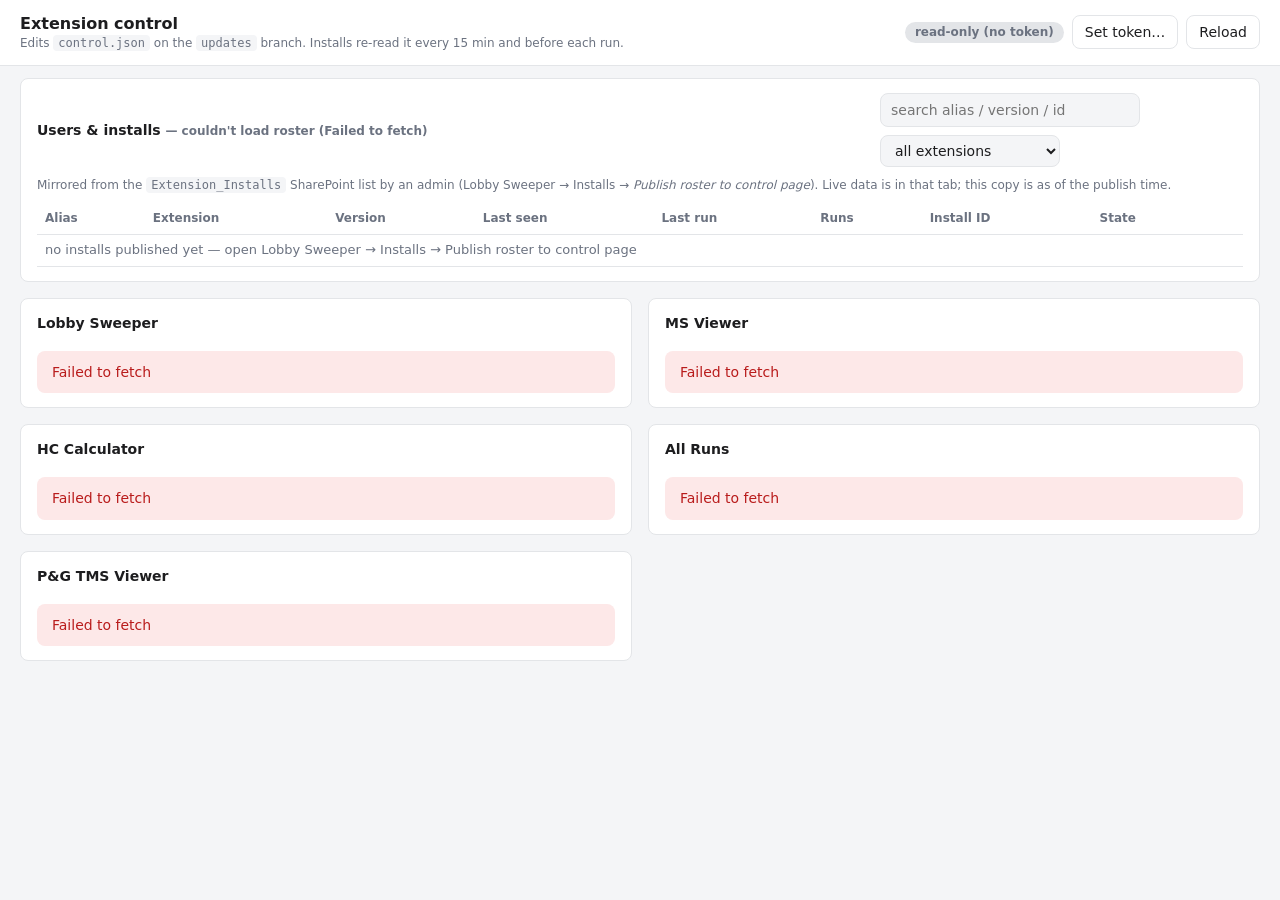
==== commit 52c67aa5: "Ship pg_tms_extension: release pipeline + remote control Wire the P&G TMS Viewer (slug pg-tms-viewer" ====
--- a/.github/admin/index.html
+++ b/.github/admin/index.html
@@ -75,7 +75,7 @@
     <h2 style="margin:0">Users &amp; installs <span id="usersMeta" class="hint"></span></h2>
     <div class="row">
       <input id="usersSearch" type="text" placeholder="search alias / version / id" style="max-width:260px" />
-      <select id="usersExt" style="max-width:180px"><option value="">all extensions</option><option value="lobby-sweeper">Lobby Sweeper</option><option value="ms-viewer">MS Viewer</option><option value="hc-calculator">HC Calculator</option><option value="all-runs">All Runs</option></select>
+      <select id="usersExt" style="max-width:180px"><option value="">all extensions</option><option value="lobby-sweeper">Lobby Sweeper</option><option value="ms-viewer">MS Viewer</option><option value="hc-calculator">HC Calculator</option><option value="all-runs">All Runs</option><option value="pg-tms-viewer">P&amp;G TMS Viewer</option></select>
     </div>
   </div>
   <p class="hint">Mirrored from the <code>Extension_Installs</code> SharePoint list by an admin (Lobby Sweeper → Installs → <em>Publish roster to control page</em>). Live data is in that tab; this copy is as of the publish time.</p>
@@ -136,6 +136,7 @@
     { slug: "ms-viewer", name: "MS Viewer" },
     { slug: "hc-calculator", name: "HC Calculator" },
     { slug: "all-runs", name: "All Runs" },
+    { slug: "pg-tms-viewer", name: "P&G TMS Viewer" },
   ];
   const RAW = (p) => `https://raw.githubusercontent.com/${OWNER}/${REPO}/${BRANCH}/${p}?t=${Date.now()}`;
   const API = `https://api.github.com/repos/${OWNER}/${REPO}/contents`;
@@ -388,7 +389,7 @@
       const dis = st.off
         ? `<button type="button" class="btn btn-sm" data-uact="enable" data-ext="${esc(r.extension)}" data-alias="${esc(r.alias)}" data-install="${esc(r.installId)}">Re-enable</button>`
         : `<button type="button" class="btn btn-sm btn-danger" data-uact="disable" data-ext="${esc(r.extension)}" data-alias="${esc(r.alias)}" data-install="${esc(r.installId)}">Disable</button>`;
-      return `<tr><td>${r.alias ? `<code>${esc(r.alias)}</code>` : '<span class="muted">unknown</span>'}</td><td>${r.extension === "lobby-sweeper" ? "Lobby Sweeper" : r.extension === "ms-viewer" ? "MS Viewer" : r.extension === "hc-calculator" ? "HC Calculator" : r.extension === "all-runs" ? "All Runs" : esc(r.extension)}</td><td>${esc(r.version)}</td><td>${age(r.lastSeen)}</td><td>${age(r.lastRun)}</td><td>${esc(r.runs)}</td><td><code>${esc(r.installId)}</code></td><td><span class="pill ${st.cls}">${esc(st.txt)}</span></td><td>${dis}</td></tr>`;
+      return `<tr><td>${r.alias ? `<code>${esc(r.alias)}</code>` : '<span class="muted">unknown</span>'}</td><td>${r.extension === "lobby-sweeper" ? "Lobby Sweeper" : r.extension === "ms-viewer" ? "MS Viewer" : r.extension === "hc-calculator" ? "HC Calculator" : r.extension === "all-runs" ? "All Runs" : r.extension === "pg-tms-viewer" ? "P&amp;G TMS Viewer" : esc(r.extension)}</td><td>${esc(r.version)}</td><td>${age(r.lastSeen)}</td><td>${age(r.lastRun)}</td><td>${esc(r.runs)}</td><td><code>${esc(r.installId)}</code></td><td><span class="pill ${st.cls}">${esc(st.txt)}</span></td><td>${dis}</td></tr>`;
     }).join("") : '<tr><td colspan="9" class="muted">no installs published yet — open Lobby Sweeper → Installs → Publish roster to control page</td></tr>';
   }
   $("#usersSearch").addEventListener("input", renderUsers);
